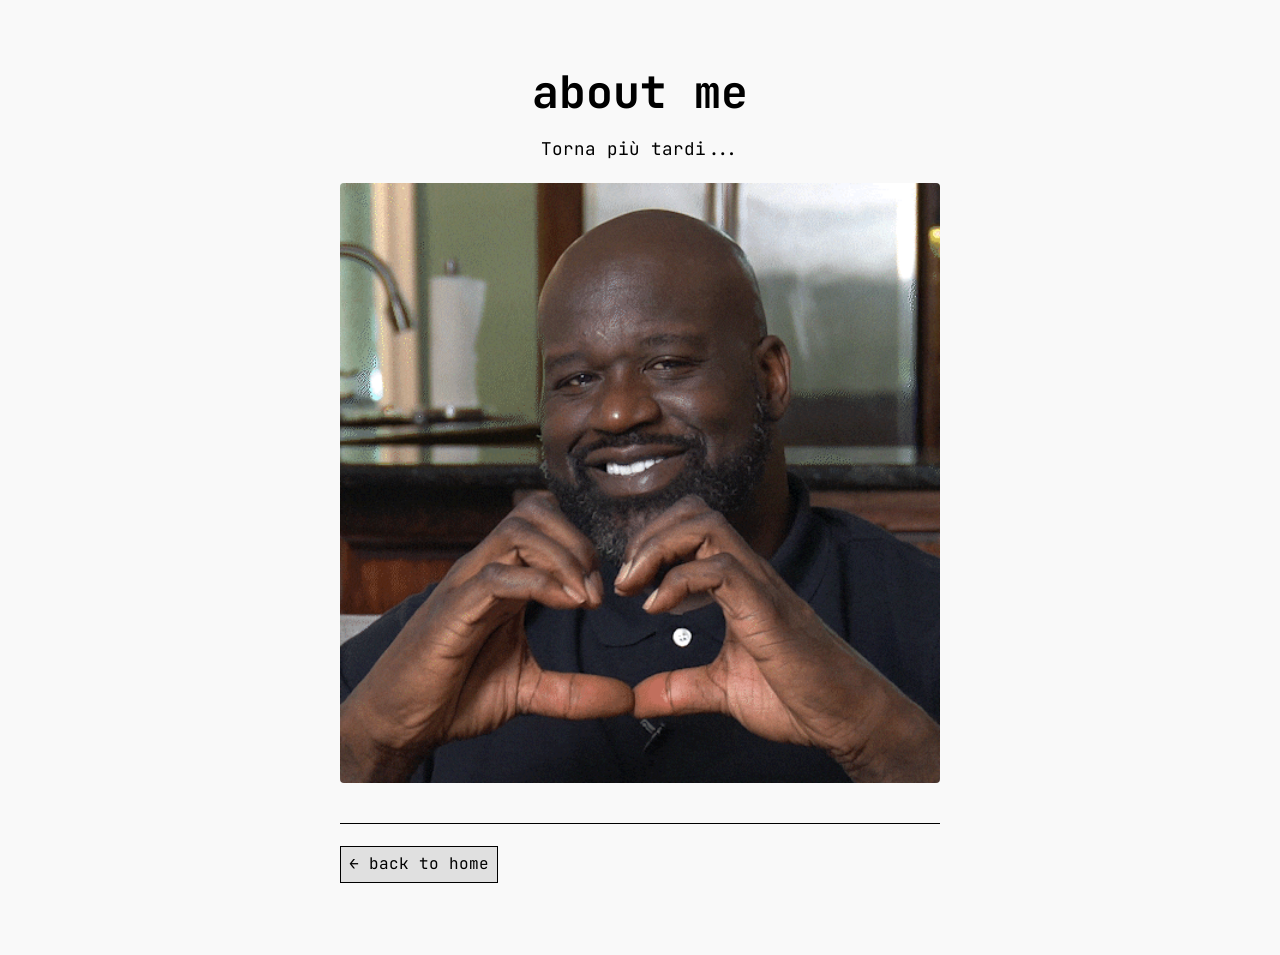
==== about.html @ 51759304 "About me" ====
<!DOCTYPE html>
<html lang="it">
<head>
    <meta charset="UTF-8">
    <meta name="viewport" content="width=device-width, initial-scale=1.0">
    <title>about me - lafogio</title>
    <link rel="icon" type="image/png" href="assets/immagini/favicon.png">
    
    <!-- Colleghiamo lo stesso identico CSS del sito principale -->
    <link rel="stylesheet" href="assets/style.css">
</head>
<body>

    <div class="container">
        
        <!-- Titolo della pagina About -->
        <h1 class="center-image-title">about me</h1>

        <!-- Contenitore centrale minimalista per i tuoi testi -->
        <div style="max-width: 600px; margin: 0 auto; text-align: left;">
            
            <p class="descrizione">
                Torna più tardi...
            </p>

            <img src="assets/immagini/Funny Face Love GIF by Papa Johns.gif" alt="gif1" class="gif1">

            <!-- Linea nera e pulsante per tornare indietro con lo stesso stile del menu -->
            <div class="social-links" style="margin-top: 40px;">
                <a href="index.html">← back to home</a>
            </div>
        </div>

    </div>

</body>
</html>
---- assets/style.css ----
/* ==========================================================================
   0. IMPORTAZIONE FONT DA GOOGLE FONTS
   ========================================================================== */
@import url('https://fonts.googleapis.com/css2?family=JetBrains+Mono:wght@400;500;700&display=swap');

/* ==========================================================================
   1. IMPOSTAZIONI GENERALI E RESET
   ========================================================================== */
body {
    /* Impostato JetBrains Mono come font UNICO per tutto il sito */
    font-family: 'JetBrains Mono', monospace;
    background-color: #f9f9f9;
    color: #000000; /* Testo generale del sito in NERO */
    margin: 0;
    padding: 0;
}

.container {
    max-width: 1000px;
    margin: 50px auto;
    padding: 20px;
    box-sizing: border-box;
}

/* ==========================================================================
   2. IL MOTORE DEL LAYOUT (FLEXBOX A DUE COLONNE)
   ========================================================================== */
.layout-wrapper {
    display: flex;
    flex-direction: row;
    justify-content: space-between;
    align-items: flex-start;  
    gap: 50px;
    width: 100%;
}

.colonna-sinistra {
    flex: 1.1;
    min-width: 0;
    text-align: center;       
}

.colonna-destra {
    flex: 0.9;
    min-width: 0;
    text-align: center;
    margin-top: 74px; /* Allineamento millimetrico all'immagine */
}

/* ==========================================================================
   3. TITOLO CENTRATO RISPETTO ALL'IMMAGINE
   ========================================================================== */
.center-image-title {
    font-size: 2.8rem;
    font-weight: 700;
    color: #000000;
    text-align: center;       
    margin-top: 0;
    margin-bottom: 20px;      
    line-height: 1;           
}

/* ==========================================================================
   4. ELEMENTI DELLA COLONNA SINISTRA (IMMAGINE E SOCIAL)
   ========================================================================== */
.blog-image {
    width: 100%;
    height: auto;
    border-radius: 8px;
    margin: 0 0 20px 0;
    box-shadow: 0 4px 10px rgba(0,0,0,0.1);
    display: block;
}

/* Sezione Link Social */
.social-links {
    margin-top: 30px;
    padding-top: 20px;
    border-top: 1px solid #000000; /* Linea di separazione in NERO */
    text-align: left;              
    color: #000000;                /* Colore delle virgole in NERO */
    font-size: 1.1rem;
    line-height: 1.8;              
}

/* Pulsanti dei Social (Stile immagine_4.png) */
.social-links a {
    display: inline-block;
    padding: 3px 8px;              
    background-color: #e0e0e0;     /* Sfondo grigio chiaro */
    color: #000000;                
    border: 1px solid #000000;     
    text-decoration: none;         
    font-size: 1rem;
    margin: 2px 0;                 
    transition: background-color 0.2s ease;
}

/* Effetto al passaggio del mouse */
.social-links a:hover {
    background-color: #ffffff;     /* Diventa bianco puro */
    color: #000000;                
}

/* ==========================================================================
   5. ELEMENTI DELLA COLONNA DESTRA (BOX MUSICA E DESCRIZIONE)
   ========================================================================== */
.music-box {
    width: 100%;
    padding: 25px;
    background-color: #ffffff; 
    border: 1px solid #31818C; 
    border-radius: 12px;
    box-shadow: 0 4px 12px rgba(0,0,0,0.05);
    box-sizing: border-box;
    margin-bottom: 30px;
    text-align: center;
}

.music-box-title {
    font-size: 1.2rem;
    color: #22244E; 
    text-transform: uppercase;
    letter-spacing: 1px;
    font-weight: 700;
    margin-top: 0;
    margin-bottom: 25px;
}

.spotify-player {
    margin-bottom: 25px;
}

.spotify-player:last-child {
    margin-bottom: 0;
}

.spotify-title {
    font-size: 0.85rem;
    color: #31818C; 
    text-transform: uppercase;
    letter-spacing: 1px;
    margin-bottom: 10px;
    font-weight: 600;
}

.descrizione {
    font-size: 1.1rem;
    color: #000000; 
    line-height: 1.6;
    margin-top: 20px;
    text-align: center;
}

/* ==========================================================================
   6. RESPONSIVE (LAYOUT PER SMARTPHONE)
   ========================================================================== */
@media (max-width: 800px) {
    .layout-wrapper {
        flex-direction: column;
        gap: 30px;
    }
    
    .colonna-sinistra, .colonna-destra {
        width: 100%;
        flex: none;
        text-align: center;
    }

    .colonna-destra {
        margin-top: 0; 
    }
    
    .social-links {
        text-align: center;     
    }
    
    .blog-image {
        margin: 10px auto 20px auto;
    }
}

/* 
ABOUT ME
*/

.gif1 {
    max-width: 600px;       /* Regola questa misura per decidere quanto deve essere grande */
    width: 100%;            /* La rende fluida così non sforma su mobile */
    height: auto;
    display: block;
    margin: 20px auto;      /* Centra la GIF e le dà un po' di spazio sopra e sotto */
    border-radius: 4px;  <- Opzionale: togli il commento se vuoi smussare gli angoli della GIF */
}
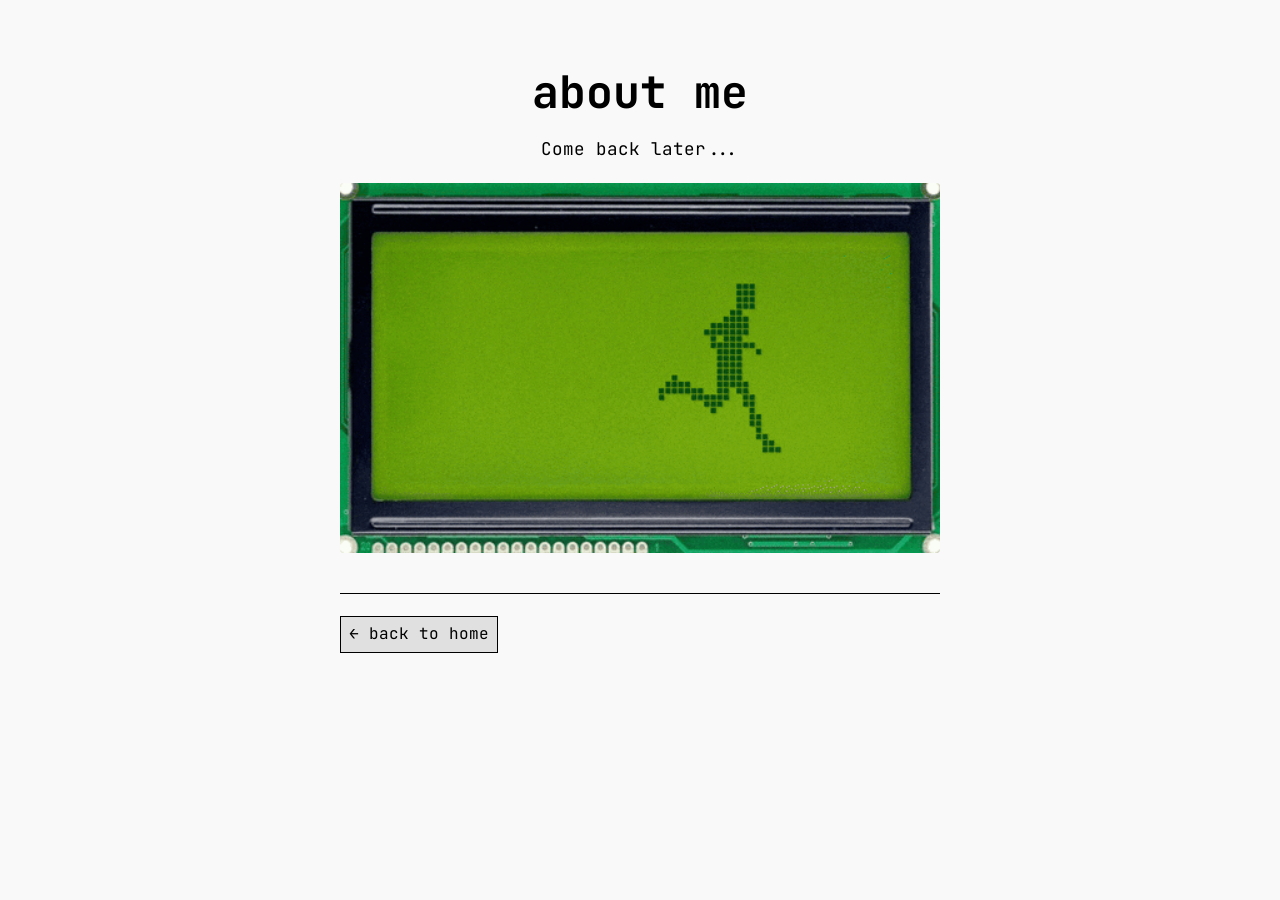
==== commit dd8ce3b8: "New gif" ====
--- a/about.html
+++ b/about.html
@@ -20,10 +20,10 @@
         <div style="max-width: 600px; margin: 0 auto; text-align: left;">
             
             <p class="descrizione">
-                Torna più tardi...
+                Come back later...
             </p>
 
-            <img src="assets/immagini/Funny Face Love GIF by Papa Johns.gif" alt="gif1" class="gif1">
+            <img src="assets/immagini/Starting Again Running Man GIF by PERFECTL00P.gif" alt="gif1" class="gif1">
 
             <!-- Linea nera e pulsante per tornare indietro con lo stesso stile del menu -->
             <div class="social-links" style="margin-top: 40px;">
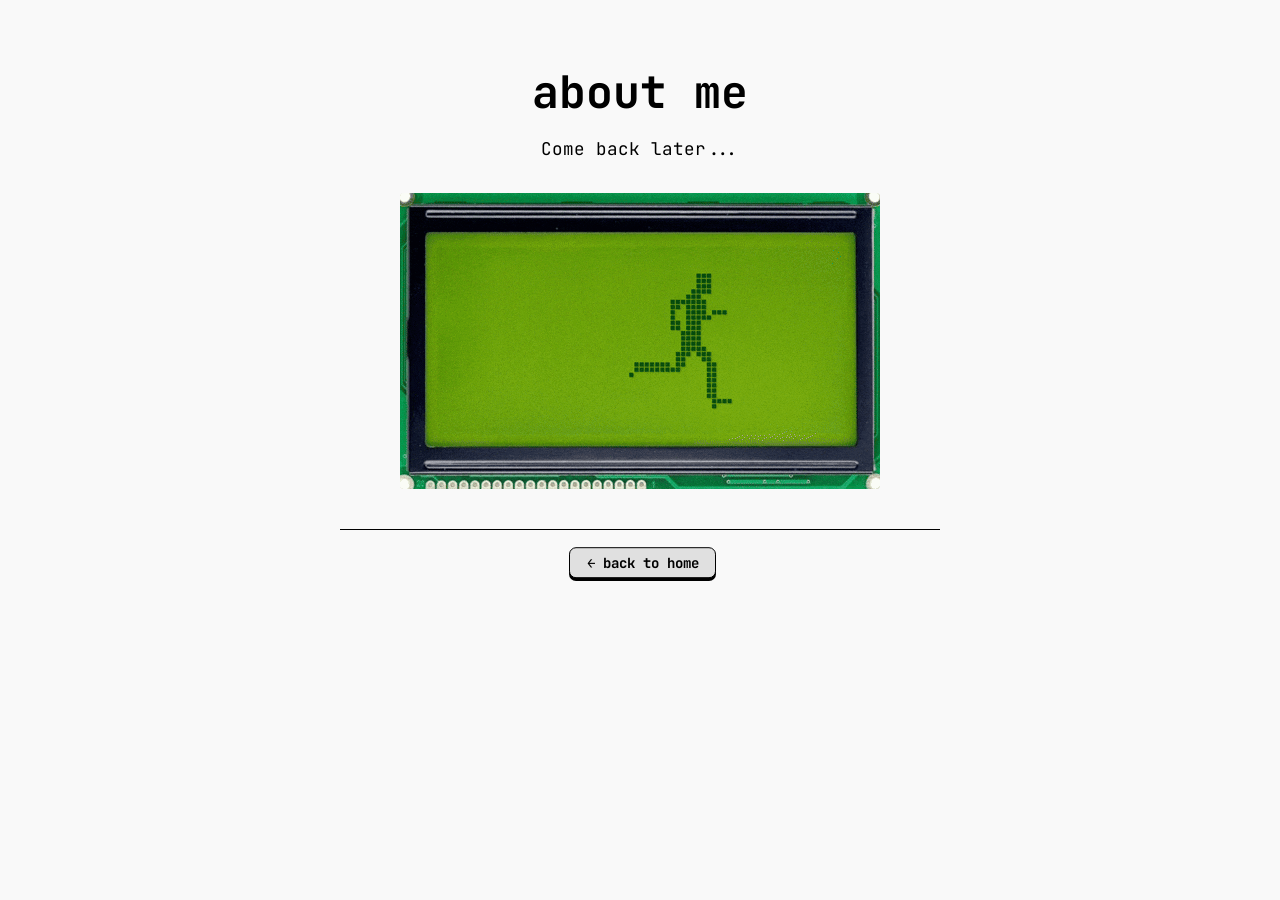
==== commit 32236a5e: "About details" ====
--- a/about.html
+++ b/about.html
@@ -23,11 +23,14 @@
                 Come back later...
             </p>
 
-            <img src="assets/immagini/Starting Again Running Man GIF by PERFECTL00P.gif" alt="gif1" class="gif1">
+            <img src="assets/immagini/Starting Again Running Man GIF by PERFECTL00P.gif" alt="gif about me" class="gif-about-me">
 
-            <!-- Linea nera e pulsante per tornare indietro con lo stesso stile del menu -->
-            <div class="social-links" style="margin-top: 40px;">
-                <a href="index.html">← back to home</a>
+            <div style="text-align: center; margin-top: 40px; padding-top: 20px; border-top: 1px solid #000000;">
+
+                <a href="index.html" class="uiverse-button">
+                    <span class="button_top">← back to home</span>
+                </a>
+
             </div>
         </div>
 
--- a/assets/style.css
+++ b/assets/style.css
@@ -7,7 +7,6 @@
    1. IMPOSTAZIONI GENERALI E RESET
    ========================================================================== */
 body {
-    /* Impostato JetBrains Mono come font UNICO per tutto il sito */
     font-family: 'JetBrains Mono', monospace;
     background-color: #f9f9f9;
     color: #000000; /* Testo generale del sito in NERO */
@@ -44,7 +43,7 @@
     flex: 0.9;
     min-width: 0;
     text-align: center;
-    margin-top: 74px; /* Allineamento millimetrico all'immagine */
+    margin-top: 74px; /* Allineamento millimetrico alla cima dell'immagine */
 }
 
 /* ==========================================================================
@@ -78,13 +77,16 @@
     padding-top: 20px;
     border-top: 1px solid #000000; /* Linea di separazione in NERO */
     text-align: left;              
-    color: #000000;                /* Colore delle virgole in NERO */
+    color: #000000;                /* Colore delle virgole e della barra | */
     font-size: 1.1rem;
-    line-height: 1.8;              
-}
-
-/* Pulsanti dei Social (Stile immagine_4.png) */
-.social-links a {
+    display: flex;                 /* Mette in linea i testi e il bottone 3D */
+    align-items: center;           /* Allinea verticalmente i link piatti e il bottone */
+    flex-wrap: wrap;               /* Evita problemi andando a capo su schermi piccoli */
+    gap: 6px;                      /* Distanza uniforme tra elementi e testo */
+}
+
+/* Pulsanti dei Social standard (instagram, github, spotify) */
+.social-links .social-link-standard {
     display: inline-block;
     padding: 3px 8px;              
     background-color: #e0e0e0;     /* Sfondo grigio chiaro */
@@ -92,14 +94,12 @@
     border: 1px solid #000000;     
     text-decoration: none;         
     font-size: 1rem;
-    margin: 2px 0;                 
     transition: background-color 0.2s ease;
 }
 
-/* Effetto al passaggio del mouse */
-.social-links a:hover {
+/* Effetto al passaggio del mouse sui social standard */
+.social-links .social-link-standard:hover {
     background-color: #ffffff;     /* Diventa bianco puro */
-    color: #000000;                
 }
 
 /* ==========================================================================
@@ -153,7 +153,60 @@
 }
 
 /* ==========================================================================
-   6. RESPONSIVE (LAYOUT PER SMARTPHONE)
+   6. PAGINA ABOUT ME
+   ========================================================================== */
+.gif-about-me {
+    display: block;       
+    margin: 30px auto;    
+    max-width: 100%;      
+    height: auto;         
+    border-radius: 4px;   
+}
+
+/* ==========================================================================
+   7. NUOVO BOTTONE 3D (DIPINTO DA UIVERSE)
+   ========================================================================== */
+.uiverse-button {
+    /* Variables */
+    --button_radius: 0.5em; 
+    --button_color: #e0e0e0; 
+    --button_outline_color: #000000;
+    
+    font-family: 'JetBrains Mono', monospace; 
+    font-size: 14px; 
+    font-weight: bold;
+    border: none;
+    cursor: pointer;
+    border-radius: var(--button_radius);
+    background: var(--button_outline_color);
+    display: inline-block; 
+    text-decoration: none; 
+    margin-left: 5px; /* Distanza calcolata dopo la barra | */
+}
+
+.button_top {
+    display: block;
+    box-sizing: border-box;
+    border: 1px solid var(--button_outline_color); 
+    border-radius: var(--button_radius);
+    padding: 0.4em 1.2em; 
+    background: var(--button_color);
+    color: var(--button_outline_color);
+    transform: translateY(-0.2em);
+    transition: transform 0.1s ease;
+}
+
+.uiverse-button:hover .button_top {
+    transform: translateY(-0.33em);
+    background: #ffffff; 
+}
+
+.uiverse-button:active .button_top {
+    transform: translateY(0);
+}
+
+/* ==========================================================================
+   8. 📱 RESPONSIVE (LAYOUT PER SMARTPHONE)
    ========================================================================== */
 @media (max-width: 800px) {
     .layout-wrapper {
@@ -172,23 +225,11 @@
     }
     
     .social-links {
+        justify-content: center; /* Centra i link e il bottone su mobile */
         text-align: center;     
     }
     
     .blog-image {
         margin: 10px auto 20px auto;
     }
-}
-
-/* 
-ABOUT ME
-*/
-
-.gif1 {
-    max-width: 600px;       /* Regola questa misura per decidere quanto deve essere grande */
-    width: 100%;            /* La rende fluida così non sforma su mobile */
-    height: auto;
-    display: block;
-    margin: 20px auto;      /* Centra la GIF e le dà un po' di spazio sopra e sotto */
-    border-radius: 4px;  <- Opzionale: togli il commento se vuoi smussare gli angoli della GIF */
 }
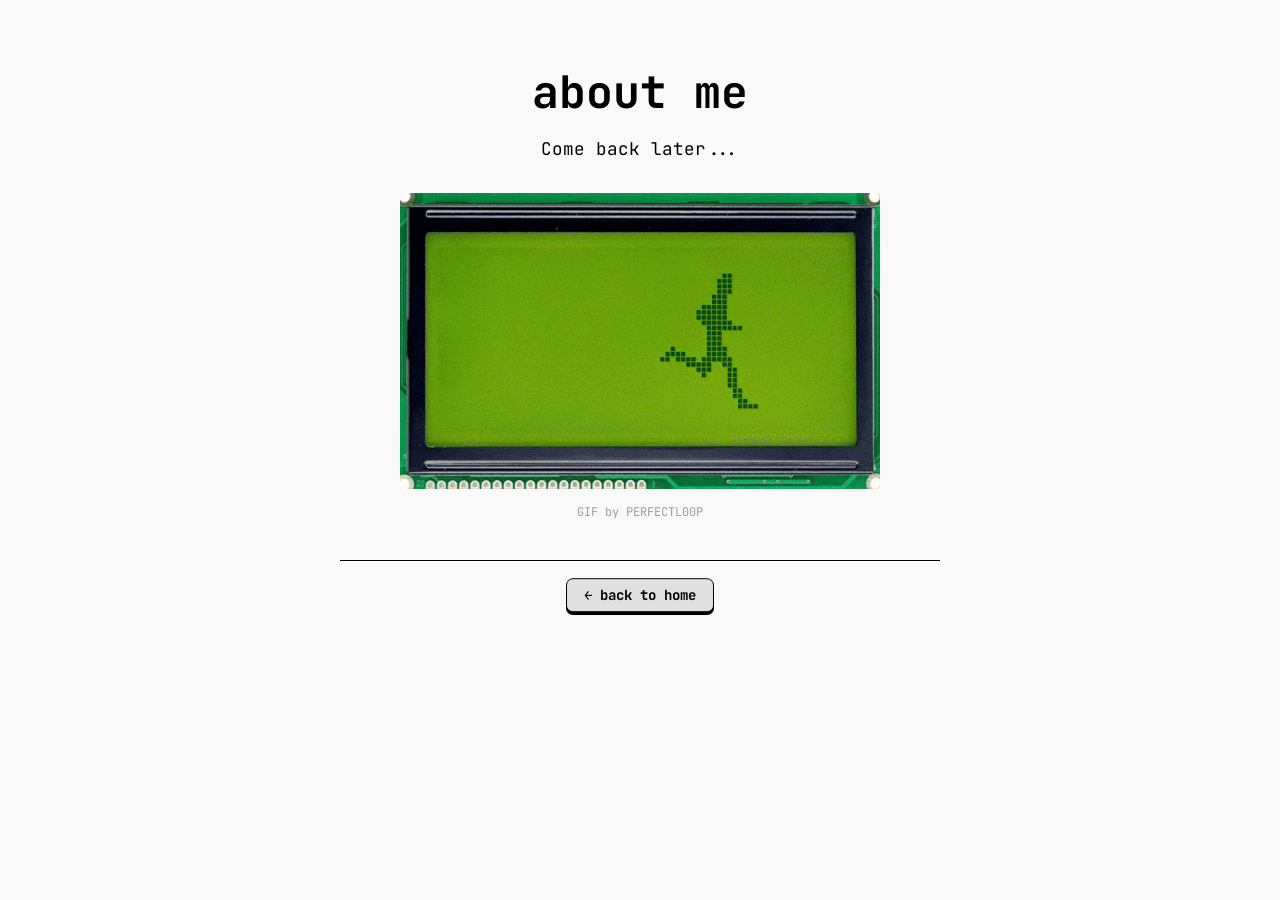
==== commit 9f1b82f8: "GIF CREDITS" ====
--- a/about.html
+++ b/about.html
@@ -24,6 +24,7 @@
             </p>
 
             <img src="assets/immagini/Starting Again Running Man GIF by PERFECTL00P.gif" alt="gif about me" class="gif-about-me">
+            <p class="credits">GIF by PERFECTL00P</p>
 
             <div style="text-align: center; margin-top: 40px; padding-top: 20px; border-top: 1px solid #000000;">
 
--- a/assets/style.css
+++ b/assets/style.css
@@ -71,35 +71,15 @@
     display: block;
 }
 
-/* Sezione Link Social */
+/* Sezione Link Social che ospita i bottoni 3D */
 .social-links {
     margin-top: 30px;
-    padding-top: 20px;
+    padding-top: 25px;
     border-top: 1px solid #000000; /* Linea di separazione in NERO */
     text-align: left;              
-    color: #000000;                /* Colore delle virgole e della barra | */
-    font-size: 1.1rem;
-    display: flex;                 /* Mette in linea i testi e il bottone 3D */
-    align-items: center;           /* Allinea verticalmente i link piatti e il bottone */
-    flex-wrap: wrap;               /* Evita problemi andando a capo su schermi piccoli */
-    gap: 6px;                      /* Distanza uniforme tra elementi e testo */
-}
-
-/* Pulsanti dei Social standard (instagram, github, spotify) */
-.social-links .social-link-standard {
-    display: inline-block;
-    padding: 3px 8px;              
-    background-color: #e0e0e0;     /* Sfondo grigio chiaro */
-    color: #000000;                
-    border: 1px solid #000000;     
-    text-decoration: none;         
-    font-size: 1rem;
-    transition: background-color 0.2s ease;
-}
-
-/* Effetto al passaggio del mouse sui social standard */
-.social-links .social-link-standard:hover {
-    background-color: #ffffff;     /* Diventa bianco puro */
+    display: flex;                 /* Affianca i bottoni uno dopo l'altro */
+    flex-wrap: wrap;               /* Li manda a capo automaticamente se lo schermo si restringe */
+    gap: 12px;                     /* Spazio vuoto uniforme tra un bottone 3D e l'altro */
 }
 
 /* ==========================================================================
@@ -163,13 +143,24 @@
     border-radius: 4px;   
 }
 
+.credits {
+    font-size: 0.75rem;       /* Rende il testo molto piccolo */
+    color: #888888;           /* Un grigio chiaro e leggero, non invasivo */
+    text-align: center;       /* Lo centra perfettamente sotto la GIF */
+    margin-top: -15px;        /* Lo avvicina alla GIF riducendo lo spazio vuoto */
+    margin-bottom: 30px;      /* Spazio rispetto alla linea nera sotto */
+    opacity: 0.8;             /* Gli dà una leggera trasparenza per farlo apparire ancora più delicato */
+}
+
+
 /* ==========================================================================
    7. NUOVO BOTTONE 3D (DIPINTO DA UIVERSE)
    ========================================================================== */
+
 .uiverse-button {
     /* Variables */
     --button_radius: 0.5em; 
-    --button_color: #e0e0e0; 
+    --button_color: #e0e0e0; /* Sfondo grigio chiaro vintage */
     --button_outline_color: #000000;
     
     font-family: 'JetBrains Mono', monospace; 
@@ -181,7 +172,6 @@
     background: var(--button_outline_color);
     display: inline-block; 
     text-decoration: none; 
-    margin-left: 5px; /* Distanza calcolata dopo la barra | */
 }
 
 .button_top {
@@ -189,7 +179,7 @@
     box-sizing: border-box;
     border: 1px solid var(--button_outline_color); 
     border-radius: var(--button_radius);
-    padding: 0.4em 1.2em; 
+    padding: 0.5em 1.2em; /* Padding perfetto per la lettura in linea */
     background: var(--button_color);
     color: var(--button_outline_color);
     transform: translateY(-0.2em);
@@ -198,15 +188,15 @@
 
 .uiverse-button:hover .button_top {
     transform: translateY(-0.33em);
-    background: #ffffff; 
+    background: #ffffff; /* Si illumina in bianco puro al passaggio del mouse */
 }
 
 .uiverse-button:active .button_top {
-    transform: translateY(0);
-}
-
-/* ==========================================================================
-   8. 📱 RESPONSIVE (LAYOUT PER SMARTPHONE)
+    transform: translateY(0); /* Si schiaccia totalmente al click */
+}
+
+/* ==========================================================================
+   8. RESPONSIVE (LAYOUT PER SMARTPHONE)
    ========================================================================== */
 @media (max-width: 800px) {
     .layout-wrapper {
@@ -225,8 +215,7 @@
     }
     
     .social-links {
-        justify-content: center; /* Centra i link e il bottone su mobile */
-        text-align: center;     
+        justify-content: center; /* Centra l'intera fila di bottoni 3D su smartphone */
     }
     
     .blog-image {
